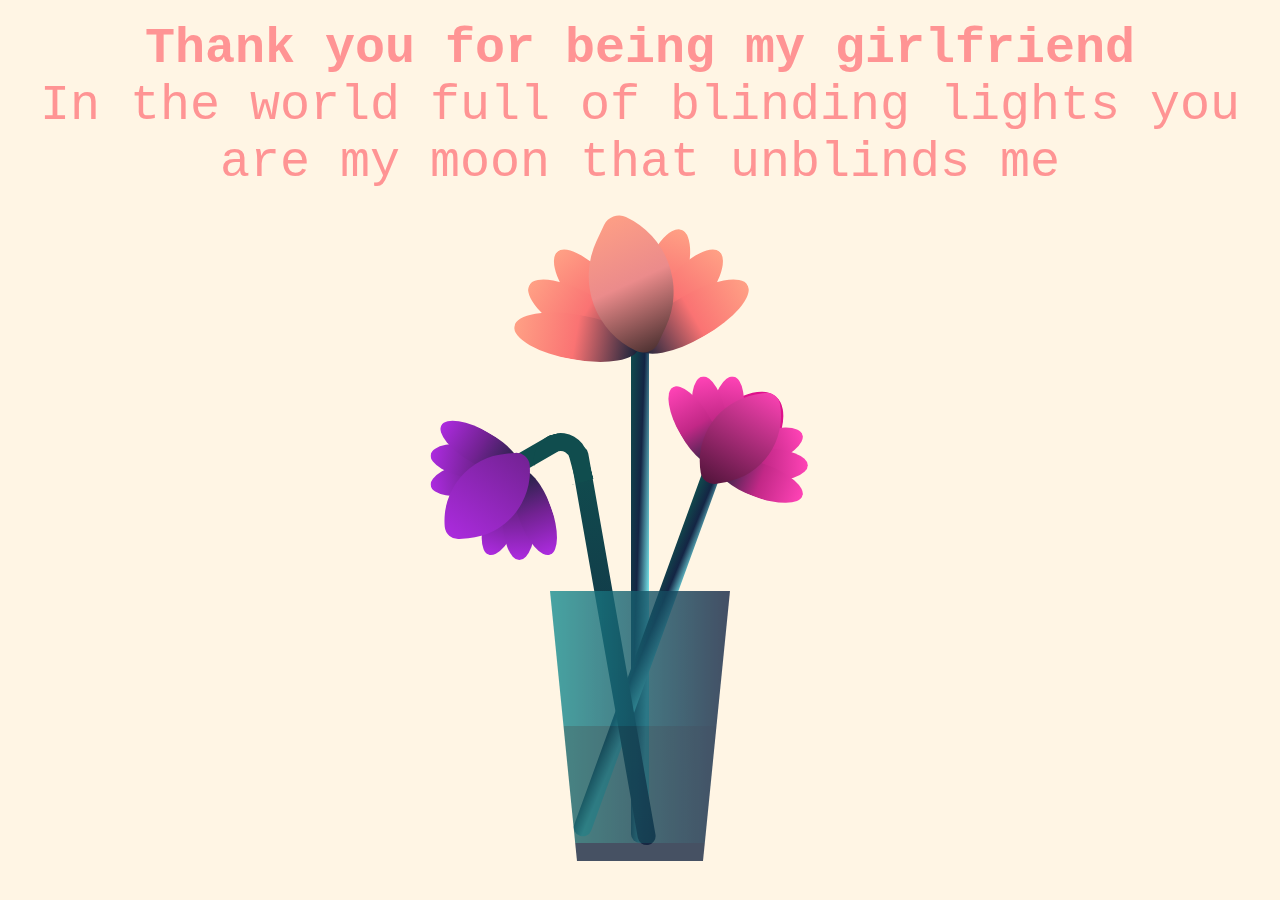
==== lastpage.html @ 9beb1671 "my first commit" ====
<!DOCTYPE html>
<html lang="en">
  <head>
    <meta charset="UTF-8" />
    <meta name="viewport" content="width=device-width, initial-scale=1.0" />
    <title>Document</title>
    <link rel="stylesheet" href="css/flower.css" />
  </head>
  <body>
    <div id="thankyou"><b>Thank you for being my girlfriend
    </b><br>In the world full of blinding lights you are my moon that unblinds me</div>
    <div class="flower">
      <div class="f-wrapper">
        <div class="flower__line"></div>
        <div class="f">
          <div class="flower__leaf flower__leaf--1"></div>
          <div class="flower__leaf flower__leaf--2"></div>
          <div class="flower__leaf flower__leaf--3"></div>
          <div class="flower__leaf flower__leaf--4"></div>
          <div class="flower__leaf flower__leaf--5"></div>
          <div class="flower__leaf flower__leaf--6"></div>
          <div class="flower__leaf flower__leaf--7"></div>
          <div
            class="flower__leaf flower__leaf--8 flower__fall-down--yellow"
          ></div>
        </div>
      </div>

      <div class="f-wrapper f-wrapper--2">
        <div class="flower__line"></div>
        <div class="f">
          <div class="flower__leaf flower__leaf--1"></div>
          <div class="flower__leaf flower__leaf--2"></div>
          <div class="flower__leaf flower__leaf--3"></div>
          <div class="flower__leaf flower__leaf--4"></div>
          <div class="flower__leaf flower__leaf--5"></div>
          <div class="flower__leaf flower__leaf--6"></div>
          <div class="flower__leaf flower__leaf--7"></div>
          <div
            class="flower__leaf flower__leaf--8 flower__fall-down--pink"
          ></div>
        </div>
      </div>

      <div class="f-wrapper f-wrapper--3">
        <div class="flower__line"></div>
        <div class="f">
          <div class="flower__leaf flower__leaf--1"></div>
          <div class="flower__leaf flower__leaf--2"></div>
          <div class="flower__leaf flower__leaf--3"></div>
          <div class="flower__leaf flower__leaf--4"></div>
          <div class="flower__leaf flower__leaf--5"></div>
          <div class="flower__leaf flower__leaf--6"></div>
          <div class="flower__leaf flower__leaf--7"></div>
          <div
            class="flower__leaf flower__leaf--8 flower__fall-down--purple"
          ></div>
        </div>
      </div>
      <div class="flower__glass"></div>
    </div>
  </body>
</html>
---- css/flower.css ----
*,
*::after,
*::before{
    padding: 0;
    margin: 0;
    box-sizing: border-box;
}

:root{
    --color-bg: linear-gradient(to top,#010329,#000005);
    --color-glass:linear-gradient(to left,#142544,#1a9092);
    --color-water:linear-gradient(to left,#142544,#1b6d6e);
}

body{
    background-color: #FFF5E4;
    min-height: 100vh;
    display: flex;
    flex-direction: column; /* Change the direction to column */
    align-items: center;
    justify-content: flex-start; /* Align items to the start of the container */
    overflow: hidden;
	color: #FF9494;
	font-family: courier;
}

#thankyou {
    width: 100%; /* Ensure it spans the full width */
    text-align: center; /* Keep the text centered */
    margin-top: 20px; /* Add some space at the top */
    z-index: 1000; /* Ensure it's above other elements if needed */
    position: relative; /* Adjust based on layout needs */
	margin-bottom: 400px;
	font-size: 50px;
}

.flower{
    position: relative;
}

.flower__glass{
    width:20vmin;
    height: 30vmin;
    background-image: var(--color-glass);
    clip-path: polygon(0 0, 100% 0, 85% 100%, 15% 100%);
    opacity: .8;
    position: relative;
}

.flower__glass::after{
    content: '';
    position: absolute;
    bottom: 0;
    left: 0;
    background-color: #182843;
    width: 100%;
    height: 2vmin;
}

.flower__glass::before{
    content: '';
    position: absolute;
    bottom: 0;
    left: 0;
    background-image: var(--color-water);
    width: 100%;
    height: 15vmin;
}

.f-wrapper{
    position: absolute;
    left: 45%;
    bottom: 2vmin;
}

.f-wrapper--2{
    left: 50%;
    bottom: 5%;
    transform-origin: 10% left;
    transform: rotate(20deg);
}

.f-wrapper--3{
    left: 30%;
    bottom: 5%;
    transform-origin: 10% left;
    transform: rotate(-10deg);
}

.f-wrapper--3 .flower__line{
    height: 45vmin;
    position: relative;
}

.f-wrapper--3 .flower__line::after{
    content: '';
    position: absolute;
    left:0;
    top: 0;
    width: 6vmin;
    height: 6vmin;
    transform: translate(-69%,-30%) rotate(-5deg);
    border-radius:10vmin 10vmin 0 0;
    border: 2vmin solid  #104d4e;
    border-bottom: transparent;
    border-left: transparent;
}

.f-wrapper--3 .flower__line::before{
    content: '';
    position: absolute;
    left:-40%;
    top: -1%;
    width: 6vmin;
    height: 2vmin;
    transform-origin: right;
    transform: translate(-100%,-80%) rotate(-20deg);
    background-color: #104d4e;
    border-radius: 2vmin;
}

.f-wrapper--3 .flower__line{
    background-image: linear-gradient(to top,#142544,#104d4e);
}


.f-wrapper--2 .flower__line{
    height: 45vmin;
}

.f-wrapper--2 .f{
    transform: translateX(-50%) rotate(20deg);
}

.f-wrapper--3 .f{
    transform: translate(-350%,-50%) rotate(-120deg);
}

.f-wrapper--2 .flower__leaf:not(:first-child){
    width: 3.8vmin;
    height: 10vmin;
    background-image: linear-gradient(to bottom, #ff43b6 ,#c22887, #1a233a 99%);
}

.f-wrapper--3 .flower__leaf:not(:first-child){
    width: 3.8vmin;
    height: 10vmin;
    background-image: linear-gradient(to bottom, #ad2be0 ,#712291, #1a233a 99%);
}

.f-wrapper--3 .flower__leaf--1{
    width: 8vmin;
    height: 10vmin;
    bottom: 2vmin;
    background-color: #ad2be0;
}

.f-wrapper--2 .flower__leaf--1{
    width: 8vmin;
    height: 10vmin;
    bottom: 2vmin;
    background-color: #de118b;
}

.f-wrapper--2 .f .flower__leaf--8{
    width: 10vmin;
    height: 9vmin;
    bottom: 3vmin;
    left: -30%;
    transform: rotate(-50deg);
    background-image: linear-gradient(to left bottom, #ff43b6 ,#4d1337);;
}

.f-wrapper--3 .f .flower__leaf--8{
    width: 10vmin;
    height: 9vmin;
    left: -10% !important;
    background-image: linear-gradient(to left bottom, #ad2be0 ,#712291);;
}

.flower__line{
    width: 2vmin;
    height: 56vmin;
    background-image: linear-gradient(to left top,#82fdff 20%,#142544,#104d4e);
    border-radius: 4vmin;
}

.f{
    position: absolute;
    top: 1vmin;
    left: 50%;
    transform: translateX(-50%) rotate(-10deg);
    width: 2vmin;
    height: 2vmin;
}


.flower__leaf{
    position: absolute;
    left: 50%;
    bottom: 2vmin;
    transform: translateX(-50%);
    width: 5vmin;
    height: 14vmin;
    background-image: linear-gradient(to bottom, #ffa085 ,#fa7373, #1a233a 99%);

    clip-path: ellipse(50% 50% at 50% 50%);
    transform-origin: center bottom;
    animation: open-flower 2s 1s backwards;
}

.flower__leaf--1{
    width: 10vmin;
    height: 12vmin;
    bottom: 3vmin;
    border-radius: 50% 50% 50% 50% / 80% 80% 20% 20%;
    background-color: #e24f5f;
    background-image: none;
    animation: open-flowe--middle  1.4s 1s backwards;
}

.flower__leaf--2{
    transform: translateX(-50%) rotate(-30deg);
}
.flower__leaf--3{
    transform: translateX(-50%) rotate(-50deg);
}
.flower__leaf--4{
    transform: translateX(-50%) rotate(-70deg);
}

.flower__leaf--5{
    transform: translateX(-50%) rotate(30deg);
}

.flower__leaf--6{
    transform: translateX(-50%) rotate(50deg);
}

.flower__leaf--7{
    transform: translateX(-50%) rotate(70deg);
}

.flower__leaf--8{
    width: 13vmin;
    height: 11vmin;
    bottom: 6vmin;
    left: -30%;
    border-radius: none;
    clip-path: none;
    border-radius: 10vmin 2vmin 10vmin 2vmin;
    transform: rotate(-55deg);
    background-image: linear-gradient(to left bottom, #ffa085 ,#eb8b8b,#492f2f 98%);
}

.flower__fall-down--yellow{
    animation: flower-fall-down-yellow  8s 1.2s linear forwards;
}

.flower__fall-down--pink{
    animation: flower-fall-down-pink  5s 1.2s linear forwards;
}

.flower__fall-down--purple{
    bottom: 4vmin;
    animation:flower-fall-down-purple  6s 1.2s linear forwards, flower-falling 6s 7.2s linear infinite;
}


@keyframes open-flower{
        0%{
            transform:  translateX(-50%) rotate(0);
        }
}

@keyframes open-flowe--middle {
    0%{
        opacity: 0;
        transform: translateX(-50%) scale(0);
    }
}

@keyframes flower-fall-down-pink {

    0%{
        transform: rotate(-55deg);
    }

    50%{
        transform: rotateX(-100deg);
    }

    100%{
        transform:translate(2vmin,28vmin);
    }

}

@keyframes flower-fall-down-yellow {

    0%{
        transform: rotate(-55deg);
    }

    50%{
        bottom: 3vmin;
        transform: rotateX(-100deg);
    }

    100%{
        transform:translate(2vmin,70vmin) rotate(150deg);
    }

}

@keyframes flower-fall-down-purple {

    0%{
        transform: rotate(-50deg);
    }

    25%{
        bottom: 1vmin ;
        transform: rotateX(-100deg);
        perspective: 0px;
    }

    50%{
        perspective: 0px;
        transform:translate(-30vmin,2vmin) rotate(90deg);
    }

    75%{
        perspective: 0px;
        transform:translate(-34vmin,-2vmin);
    }

    100%{
        transform-origin: center;
        transform:translate(-34vmin,-2vmin) rotateY(-80deg) rotateX(35deg);
    }

}

@keyframes flower-falling {
    0%,100%{
        transform-origin: center;
        transform:translate(-34vmin,-2vmin) rotateY(-80deg) rotateX(35deg);
    }

    25%{
        transform-origin: center;
        transform:translate(-34.4vmin,-2vmin) rotateY(-84deg) rotateX(35deg);
    }

    50%{
        transform-origin: center;
        transform:translate(-32vmin,-4.2vmin) rotateY(-80deg) rotateX(35deg);
    }

    75%{
        transform-origin: center;
        transform:translate(-36vmin,1.1vmin) rotateY(-80deg) rotateX(35deg);
    }
}
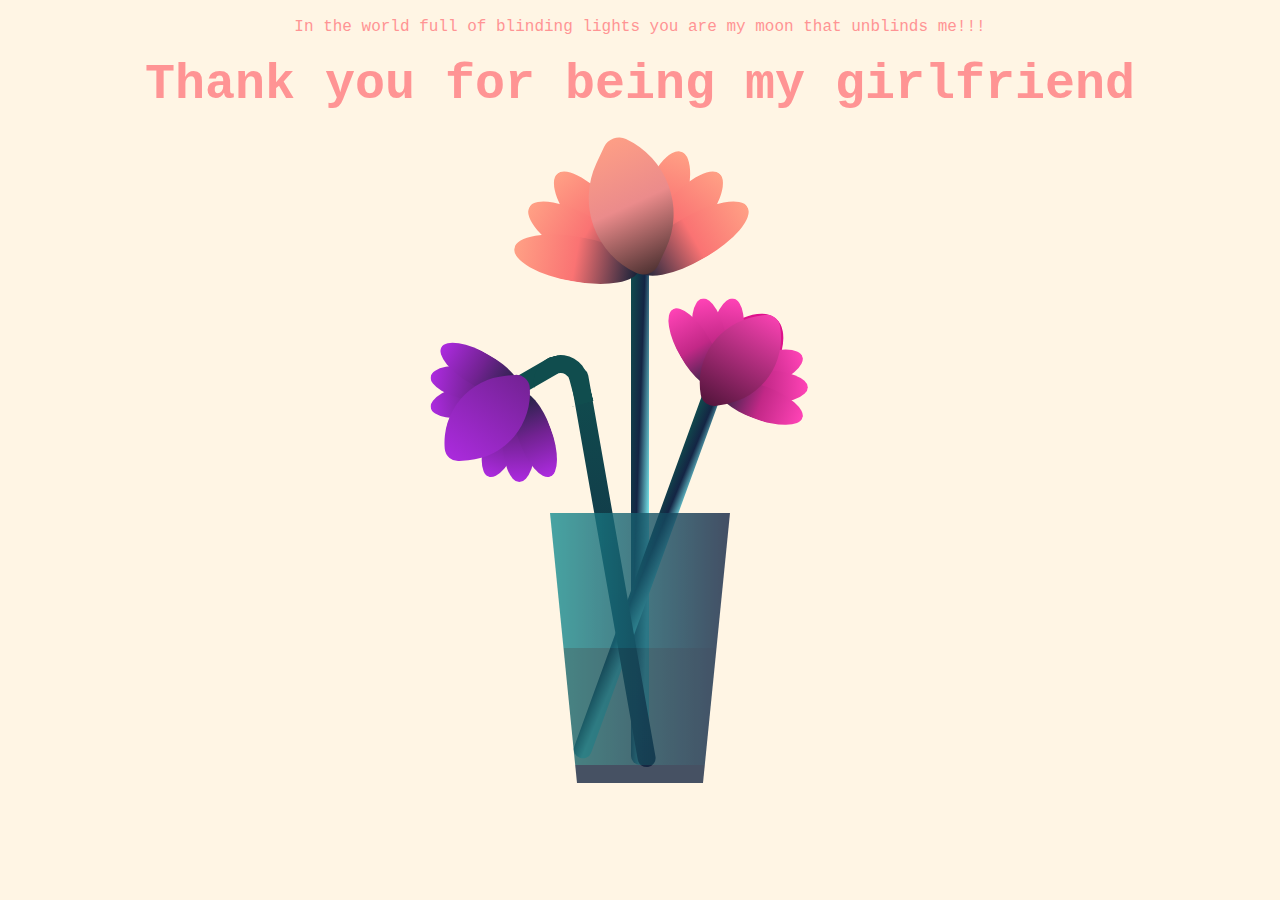
==== commit c01da531: "last commit" ====
--- a/lastpage.html
+++ b/lastpage.html
@@ -7,8 +7,9 @@
     <link rel="stylesheet" href="css/flower.css" />
   </head>
   <body>
-    <div id="thankyou"><b>Thank you for being my girlfriend
-    </b><br>In the world full of blinding lights you are my moon that unblinds me</div>
+    <div id="subText"><br>In the world full of blinding lights you are my moon that unblinds me!!!</div>
+    <div id="thankyou"><b>Thank you for being my girlfriend</b></div>
+    
     <div class="flower">
       <div class="f-wrapper">
         <div class="flower__line"></div>
